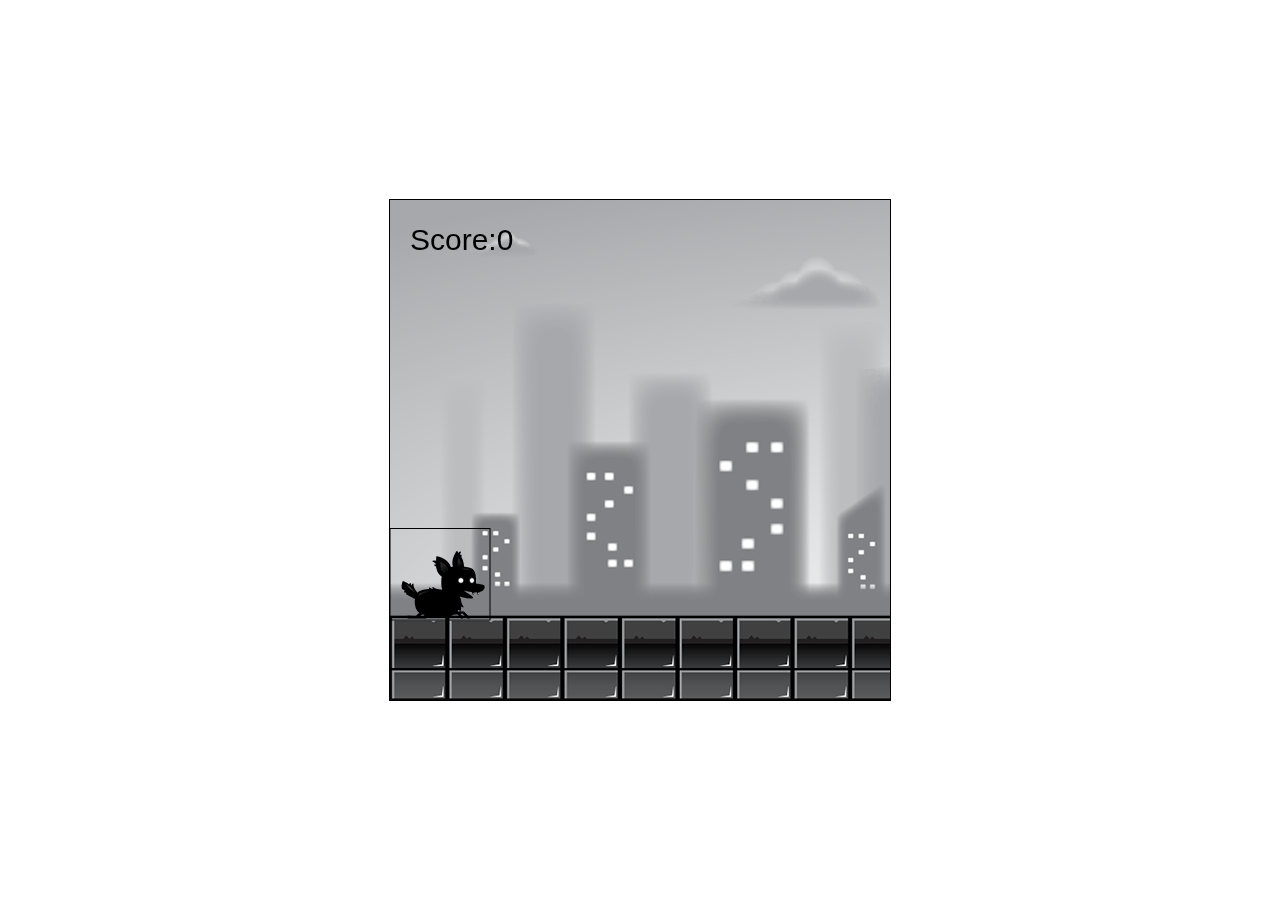
==== index.html @ ceaee798 "add file" ====
<!DOCTYPE html>
<html lang="en">
<head>
    <meta charset="UTF-8">
    <meta name="viewport" content="width=device-width, initial-scale=1.0">
    <title>Document</title>
    <link rel="stylesheet" href="style.css">
</head>
<body>
    <canvas id="canvas1"></canvas>

    <img src="assets/player.png" alt="" id="player">
    <img src="assets/layer-1.png" alt="" id="layer1">
    <img src="assets/layer-2.png" alt="" id="layer2">
    <img src="assets/layer-3.png" alt="" id="layer3">
    <img src="assets/layer-4.png" alt="" id="layer4">
    <img src="assets/layer-5.png" alt="" id="layer5">
    <img src="assets/enemy_fly.png" alt="" id="enemy_fly">
    <img src="assets/enemy_plant.png" alt="" id="enemy_plant">
    <img src="assets/enemy_spider_big.png" alt="" id="enemy_spider_big">
    <img src="assets/fire.png" alt="" id="fire">
    <img src="assets/boom.png" alt="" id="collisionAnimation">
    <script type="module" src="main.js"></script>
</body>
</html>
---- style.css ----
*{
    margin: 0;
    padding: 0;
    box-sizing: border-box;
}

#canvas1{
    border: 1px solid black;
    position: absolute;
    top: 50%;
    left: 50%;
    transform: translate(-50%,-50%);
}

img{
    display: none;
}
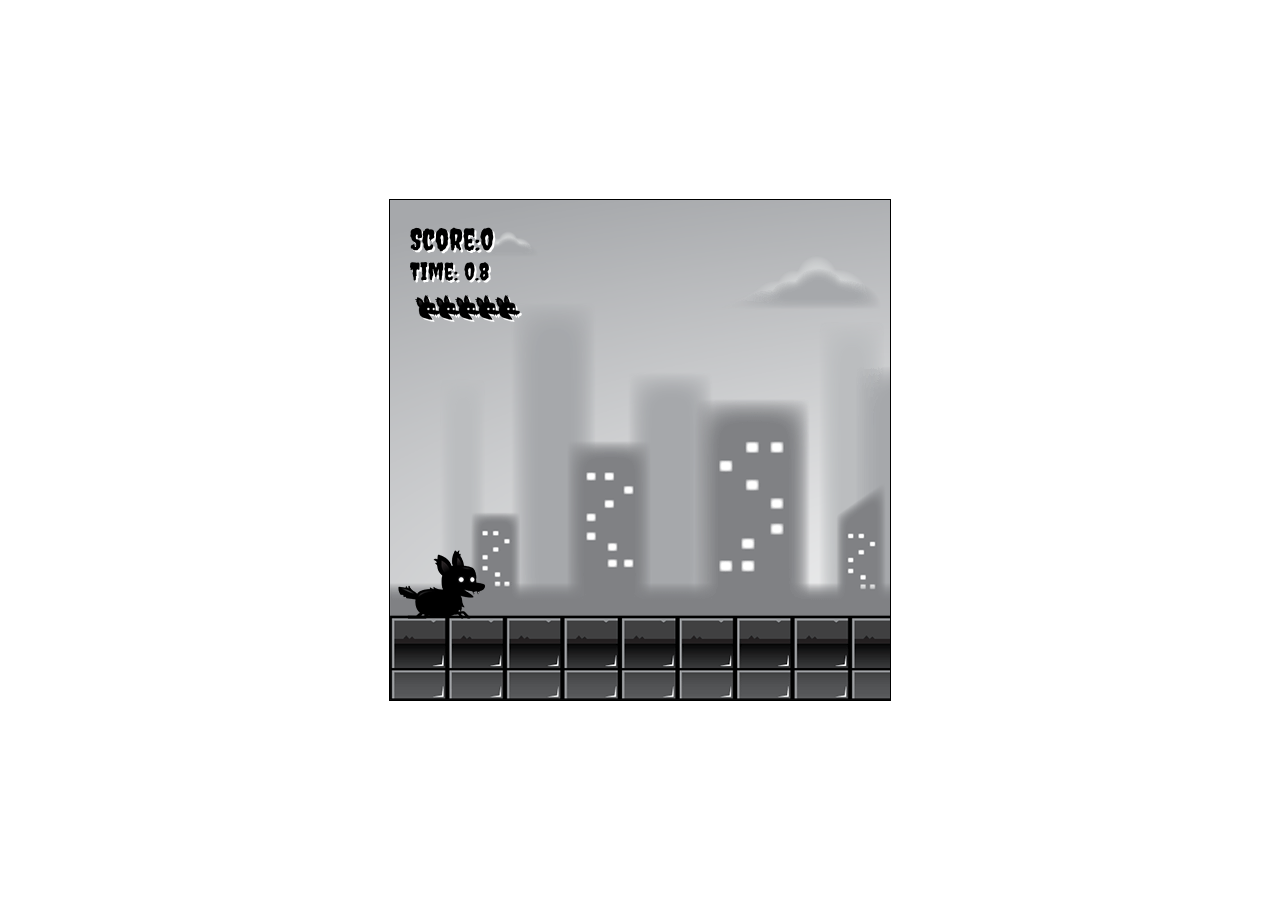
==== commit 3cfe7983: "add live and floating message" ====
--- a/index.html
+++ b/index.html
@@ -1,11 +1,16 @@
 <!DOCTYPE html>
 <html lang="en">
+
 <head>
     <meta charset="UTF-8">
     <meta name="viewport" content="width=device-width, initial-scale=1.0">
     <title>Document</title>
+    <link rel="preconnect" href="https://fonts.googleapis.com">
+    <link rel="preconnect" href="https://fonts.gstatic.com" crossorigin>
+    <link href="https://fonts.googleapis.com/css2?family=Creepster&display=swap" rel="stylesheet">
     <link rel="stylesheet" href="style.css">
 </head>
+
 <body>
     <canvas id="canvas1"></canvas>
 
@@ -20,6 +25,8 @@
     <img src="assets/enemy_spider_big.png" alt="" id="enemy_spider_big">
     <img src="assets/fire.png" alt="" id="fire">
     <img src="assets/boom.png" alt="" id="collisionAnimation">
+    <img src="assets/lives.png" alt="" id="lives">
     <script type="module" src="main.js"></script>
 </body>
+
 </html>--- a/style.css
+++ b/style.css
@@ -10,6 +10,7 @@
     top: 50%;
     left: 50%;
     transform: translate(-50%,-50%);
+    font-family: 'Creepster', cursive;
 }
 
 img{
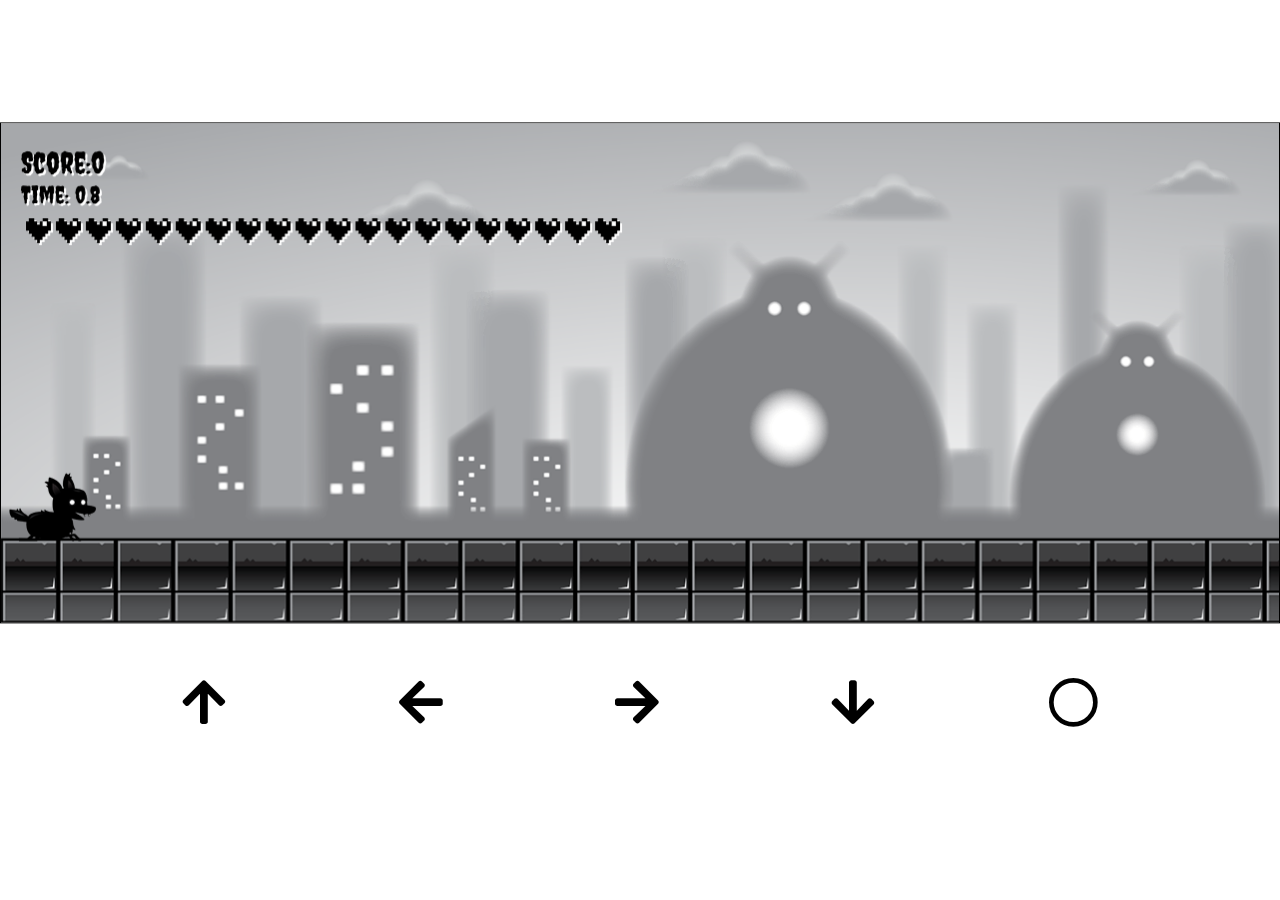
==== commit b3448f61: "add touch controll" ====
--- a/index.html
+++ b/index.html
@@ -9,10 +9,20 @@
     <link rel="preconnect" href="https://fonts.gstatic.com" crossorigin>
     <link href="https://fonts.googleapis.com/css2?family=Creepster&display=swap" rel="stylesheet">
     <link rel="stylesheet" href="style.css">
+    <link rel="stylesheet" href="https://cdnjs.cloudflare.com/ajax/libs/font-awesome/5.15.3/css/all.min.css">
 </head>
 
 <body>
-    <canvas id="canvas1"></canvas>
+    <div class="container">
+        <canvas id="canvas1"></canvas>
+        <div class="controls">
+            <i class="fas fa-arrow-up control-icon" id="ArrowUp"></i>
+            <i class="fas fa-arrow-left control-icon" id="ArrowLeft"></i>
+            <i class="fas fa-arrow-right control-icon" id="ArrowRight"></i>
+            <i class="fas fa-arrow-down control-icon" id="ArrowDown"></i>
+            <i class="far fa-circle control-icon" id="Enter"></i>
+        </div>
+    </div>
 
     <img src="assets/player.png" alt="" id="player">
     <img src="assets/layer-1.png" alt="" id="layer1">
@@ -25,7 +35,7 @@
     <img src="assets/enemy_spider_big.png" alt="" id="enemy_spider_big">
     <img src="assets/fire.png" alt="" id="fire">
     <img src="assets/boom.png" alt="" id="collisionAnimation">
-    <img src="assets/lives.png" alt="" id="lives">
+    <img src="assets/heart.png" alt="" id="lives">
     <script type="module" src="main.js"></script>
 </body>
 
--- a/style.css
+++ b/style.css
@@ -4,13 +4,29 @@
     box-sizing: border-box;
 }
 
-#canvas1{
-    border: 1px solid black;
+.container{
     position: absolute;
     top: 50%;
     left: 50%;
-    transform: translate(-50%,-50%);
+    transform: translate(-50%, -50%);
+
+}
+#canvas1{
+    max-width: 1024;
+    min-width: 375;
+    width: 100vw;
+    border: 1px solid black;
     font-family: 'Creepster', cursive;
+}
+
+.controls {
+    padding: 50px 10px;
+    display: flex;
+    justify-content: space-evenly;
+}
+
+.control-icon {
+    font-size: 50px;
 }
 
 img{
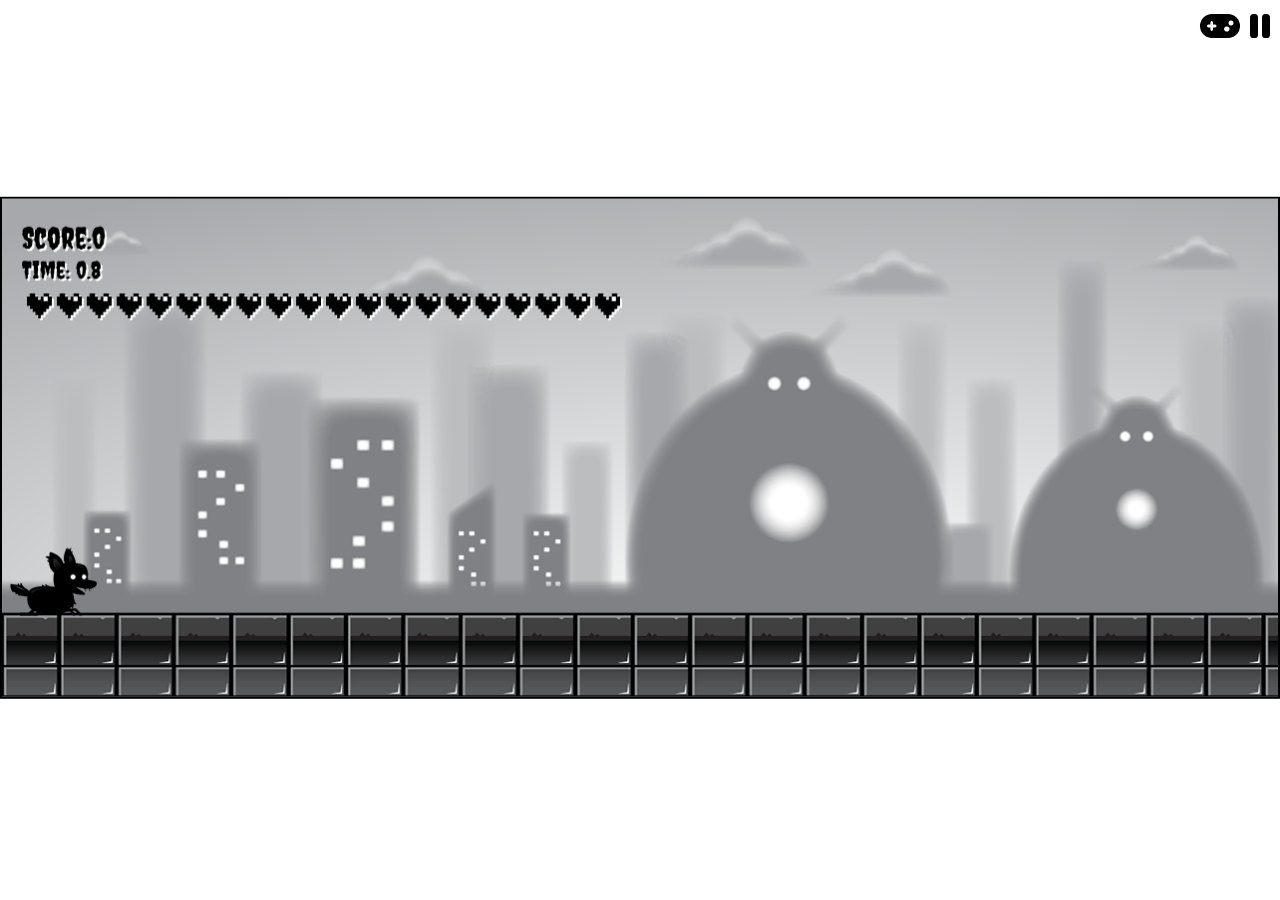
==== commit aa964155: "update touch control" ====
--- a/index.html
+++ b/index.html
@@ -9,19 +9,32 @@
     <link rel="preconnect" href="https://fonts.gstatic.com" crossorigin>
     <link href="https://fonts.googleapis.com/css2?family=Creepster&display=swap" rel="stylesheet">
     <link rel="stylesheet" href="style.css">
-    <link rel="stylesheet" href="https://cdnjs.cloudflare.com/ajax/libs/font-awesome/5.15.3/css/all.min.css">
+    <link rel="stylesheet" href="https://cdnjs.cloudflare.com/ajax/libs/font-awesome/6.7.2/css/all.min.css" integrity="sha512-Evv84Mr4kqVGRNSgIGL/F/aIDqQb7xQ2vcrdIwxfjThSH8CSR7PBEakCr51Ck+w+/U6swU2Im1vVX0SVk9ABhg==" crossorigin="anonymous" referrerpolicy="no-referrer" />
 </head>
 
 <body>
     <div class="container">
         <canvas id="canvas1"></canvas>
-        <div class="controls">
-            <i class="fas fa-arrow-up control-icon" id="ArrowUp"></i>
-            <i class="fas fa-arrow-left control-icon" id="ArrowLeft"></i>
-            <i class="fas fa-arrow-right control-icon" id="ArrowRight"></i>
-            <i class="fas fa-arrow-down control-icon" id="ArrowDown"></i>
-            <i class="far fa-circle control-icon" id="Enter"></i>
+        <div class="controller" id="controllerID">
+            <div class="directional-buttons">
+                <div class="blank"></div>
+                <div class="button" id="ArrowUp">↑</div>
+                <div class="blank"></div>
+                <div class="button" id="ArrowLeft">←</div>
+                <div class="blank"></div>
+                <div class="button" id="ArrowRight">→</div>
+                <div class="blank"></div>
+                <div class="button" id="ArrowDown">↓</div>
+                <div class="blank"></div>
+            </div>
+            <div class="action-buttons">
+                <div class="button" id="Enter"><i class="fa-solid fa-hand-fist"></i></div>
+            </div>
         </div>
+    </div>
+    <div class="overlayButton">
+        <i class="fa-solid fa-gamepad" id="c"></i>
+        <i class="fa-solid fa-pause" id="p"></i>
     </div>
 
     <img src="assets/player.png" alt="" id="player">
--- a/style.css
+++ b/style.css
@@ -15,20 +15,74 @@
     max-width: 1024;
     min-width: 375;
     width: 100vw;
-    border: 1px solid black;
+    border: 2px solid black;
     font-family: 'Creepster', cursive;
-}
-
-.controls {
-    padding: 50px 10px;
-    display: flex;
-    justify-content: space-evenly;
-}
-
-.control-icon {
-    font-size: 50px;
 }
 
 img{
     display: none;
+}
+
+.controller {
+    display: none;
+    justify-content: space-between;
+    width: 100vw;
+    padding: 20px;
+    box-sizing: border-box;
+}
+
+.directional-buttons {
+    display: grid;
+    grid-template-columns: repeat(3, 1fr);
+    gap: 10px;
+}
+
+.action-buttons {
+    display: flex;
+    flex-direction: column;
+    align-items: center;
+}
+
+.action-buttons #Enter{
+    width: 80px;
+    height: 100%;
+    background-color: #505050;
+    color: white;
+    font-size: 24px;
+    display: flex;
+    align-items: center;
+    justify-content: center;
+    border-radius: 10px;
+    cursor: pointer;
+    user-select: none;
+}
+
+.button {
+    width: 70px;
+    height: 70px;
+    background-color: #505050;
+    color: white;
+    font-size: 52px;
+    display: flex;
+    align-items: center;
+    justify-content: center;
+    border-radius: 10px;
+    cursor: pointer;
+    user-select: none;
+}
+
+.button:active {
+    background-color: #525252;
+}
+
+
+.overlayButton{
+    position: fixed;
+    top: 10px;
+    right: 10px;
+    display: flex;
+    gap: 10px;
+}
+.overlayButton i{
+    font-size: 32px;
 }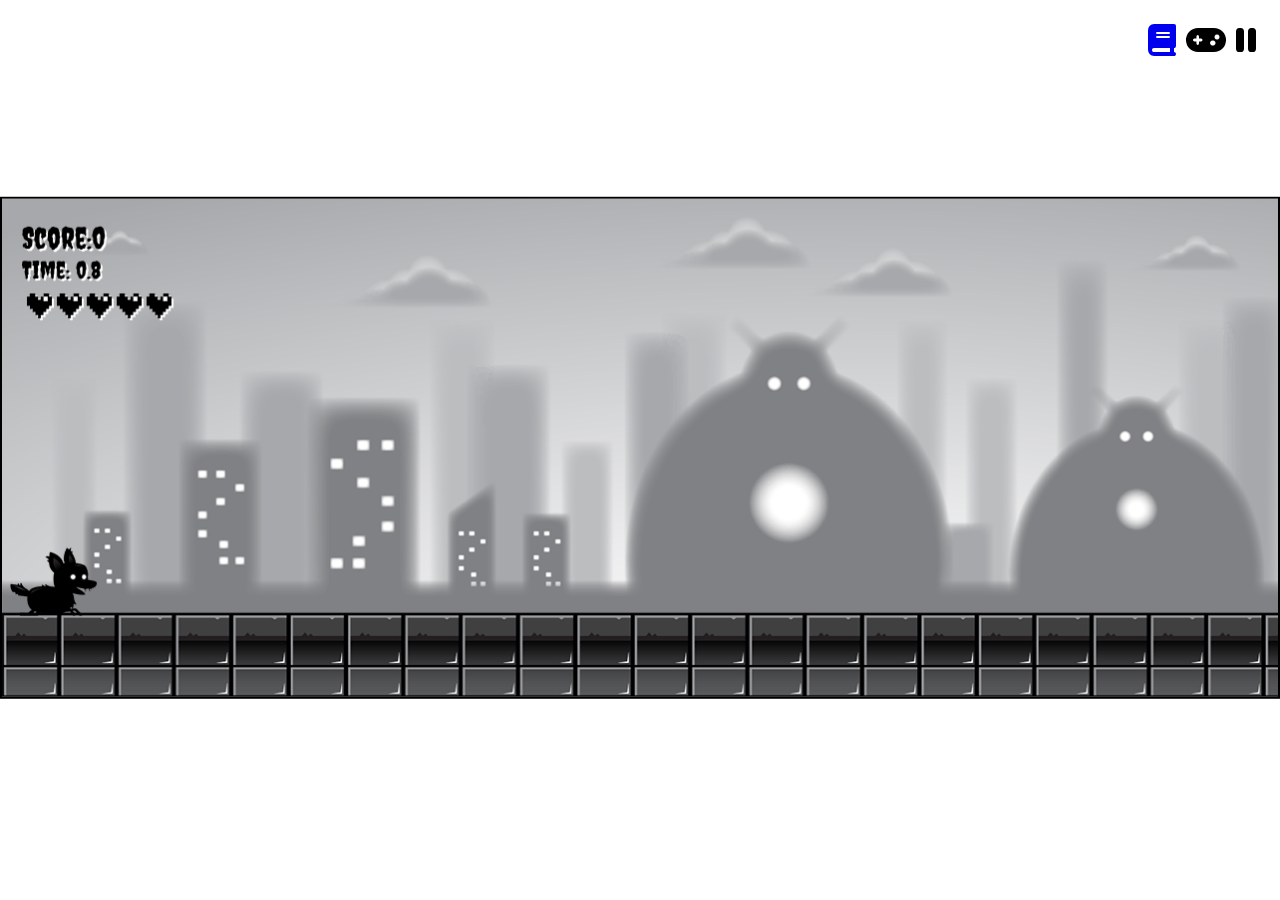
==== commit 18910789: "add user guide" ====
--- a/index.html
+++ b/index.html
@@ -33,6 +33,7 @@
         </div>
     </div>
     <div class="overlayButton">
+        <a href="/help.html"><i class="fa-solid fa-book"></i></a>
         <i class="fa-solid fa-gamepad" id="c"></i>
         <i class="fa-solid fa-pause" id="p"></i>
     </div>
--- a/style.css
+++ b/style.css
@@ -78,8 +78,8 @@
 
 .overlayButton{
     position: fixed;
-    top: 10px;
-    right: 10px;
+    top: 1.5rem;
+    right: 1.5rem;
     display: flex;
     gap: 10px;
 }
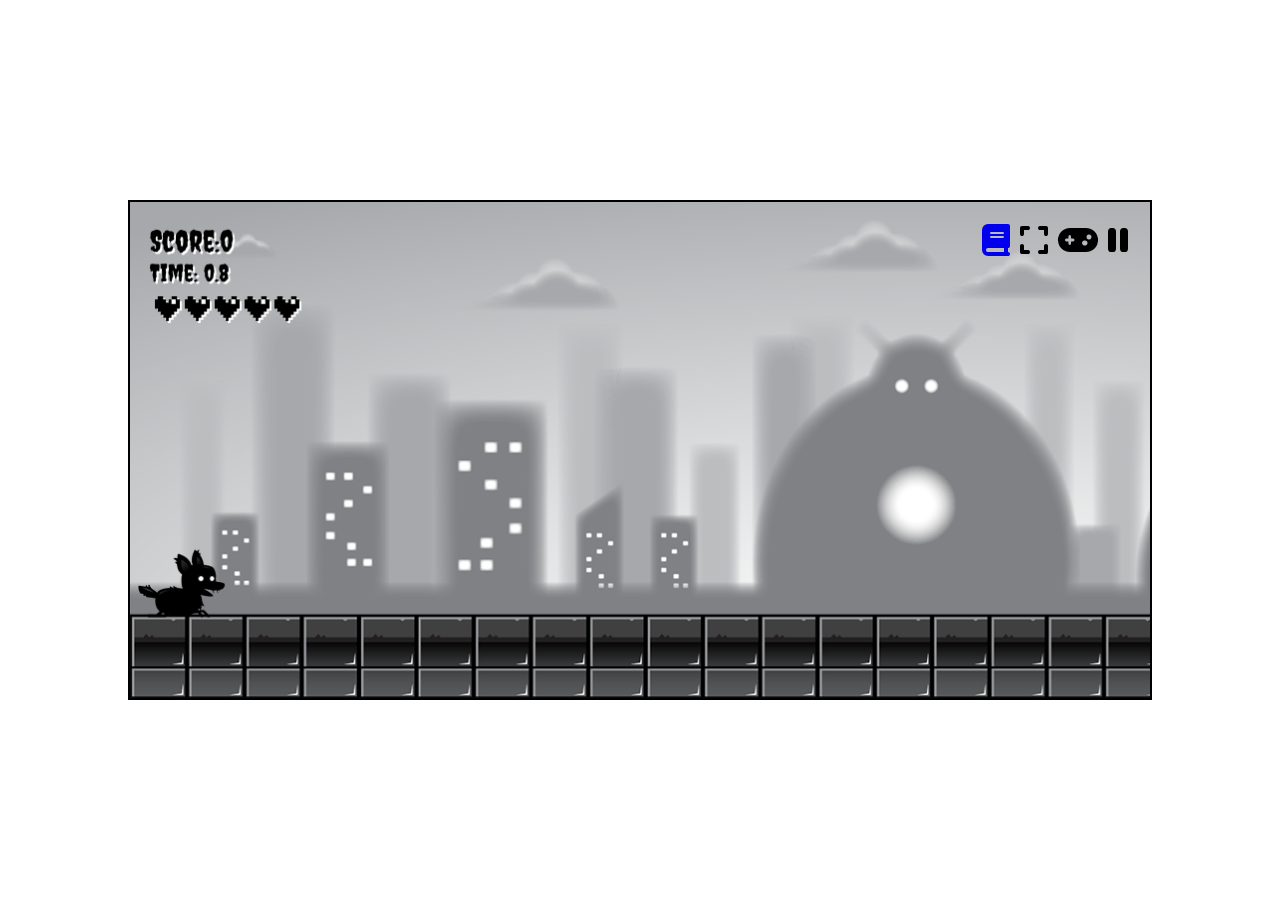
==== commit b6b7f7dc: "update fulscreen mode" ====
--- a/index.html
+++ b/index.html
@@ -4,16 +4,18 @@
 <head>
     <meta charset="UTF-8">
     <meta name="viewport" content="width=device-width, initial-scale=1.0">
-    <title>Document</title>
+    <title>Game Anjing!!</title>
     <link rel="preconnect" href="https://fonts.googleapis.com">
     <link rel="preconnect" href="https://fonts.gstatic.com" crossorigin>
     <link href="https://fonts.googleapis.com/css2?family=Creepster&display=swap" rel="stylesheet">
     <link rel="stylesheet" href="style.css">
-    <link rel="stylesheet" href="https://cdnjs.cloudflare.com/ajax/libs/font-awesome/6.7.2/css/all.min.css" integrity="sha512-Evv84Mr4kqVGRNSgIGL/F/aIDqQb7xQ2vcrdIwxfjThSH8CSR7PBEakCr51Ck+w+/U6swU2Im1vVX0SVk9ABhg==" crossorigin="anonymous" referrerpolicy="no-referrer" />
+    <link rel="stylesheet" href="https://cdnjs.cloudflare.com/ajax/libs/font-awesome/6.7.2/css/all.min.css"
+        integrity="sha512-Evv84Mr4kqVGRNSgIGL/F/aIDqQb7xQ2vcrdIwxfjThSH8CSR7PBEakCr51Ck+w+/U6swU2Im1vVX0SVk9ABhg=="
+        crossorigin="anonymous" referrerpolicy="no-referrer" />
 </head>
 
 <body>
-    <div class="container">
+    <div class="container" id="container">
         <canvas id="canvas1"></canvas>
         <div class="controller" id="controllerID">
             <div class="directional-buttons">
@@ -31,11 +33,15 @@
                 <div class="button" id="Enter"><i class="fa-solid fa-hand-fist"></i></div>
             </div>
         </div>
+        <div class="overlayButton">
+            <a href="help.html"><i class="fa-solid fa-book"></i></a>
+            <i class="fa-solid fa-expand" id="fullscreenButton"></i>
+            <i class="fa-solid fa-gamepad" id="c"></i>
+            <i class="fa-solid fa-pause" id="p"></i>
+        </div>
     </div>
-    <div class="overlayButton">
-        <a href="/help.html"><i class="fa-solid fa-book"></i></a>
-        <i class="fa-solid fa-gamepad" id="c"></i>
-        <i class="fa-solid fa-pause" id="p"></i>
+    <div class="container-message">
+        <h1>please rotate your phone</h1>
     </div>
 
     <img src="assets/player.png" alt="" id="player">
@@ -51,6 +57,7 @@
     <img src="assets/boom.png" alt="" id="collisionAnimation">
     <img src="assets/heart.png" alt="" id="lives">
     <script type="module" src="main.js"></script>
+    <script src="util.js"></script>
 </body>
 
 </html>--- a/style.css
+++ b/style.css
@@ -12,8 +12,11 @@
 
 }
 #canvas1{
-    max-width: 1024;
-    min-width: 375;
+    max-width: 1024px;
+    min-width: 500px;
+    max-height: 500px;
+    min-height: 400px;
+    height: 100vh;
     width: 100vw;
     border: 2px solid black;
     font-family: 'Creepster', cursive;
@@ -24,6 +27,8 @@
 }
 
 .controller {
+    position: fixed;
+    bottom: 0;
     display: none;
     justify-content: space-between;
     width: 100vw;
@@ -46,7 +51,7 @@
 .action-buttons #Enter{
     width: 80px;
     height: 100%;
-    background-color: #505050;
+    background-color: rgba(92, 92, 92, 0.9);
     color: white;
     font-size: 24px;
     display: flex;
@@ -60,7 +65,7 @@
 .button {
     width: 70px;
     height: 70px;
-    background-color: #505050;
+    background-color: rgba(92, 92, 92, 0.9);
     color: white;
     font-size: 52px;
     display: flex;
@@ -85,4 +90,10 @@
 }
 .overlayButton i{
     font-size: 32px;
+}
+.container-message h1{
+    text-align: center;
+    position: relative;
+    top: 50vh;
+    transform: translate(-50%, -50);
 }